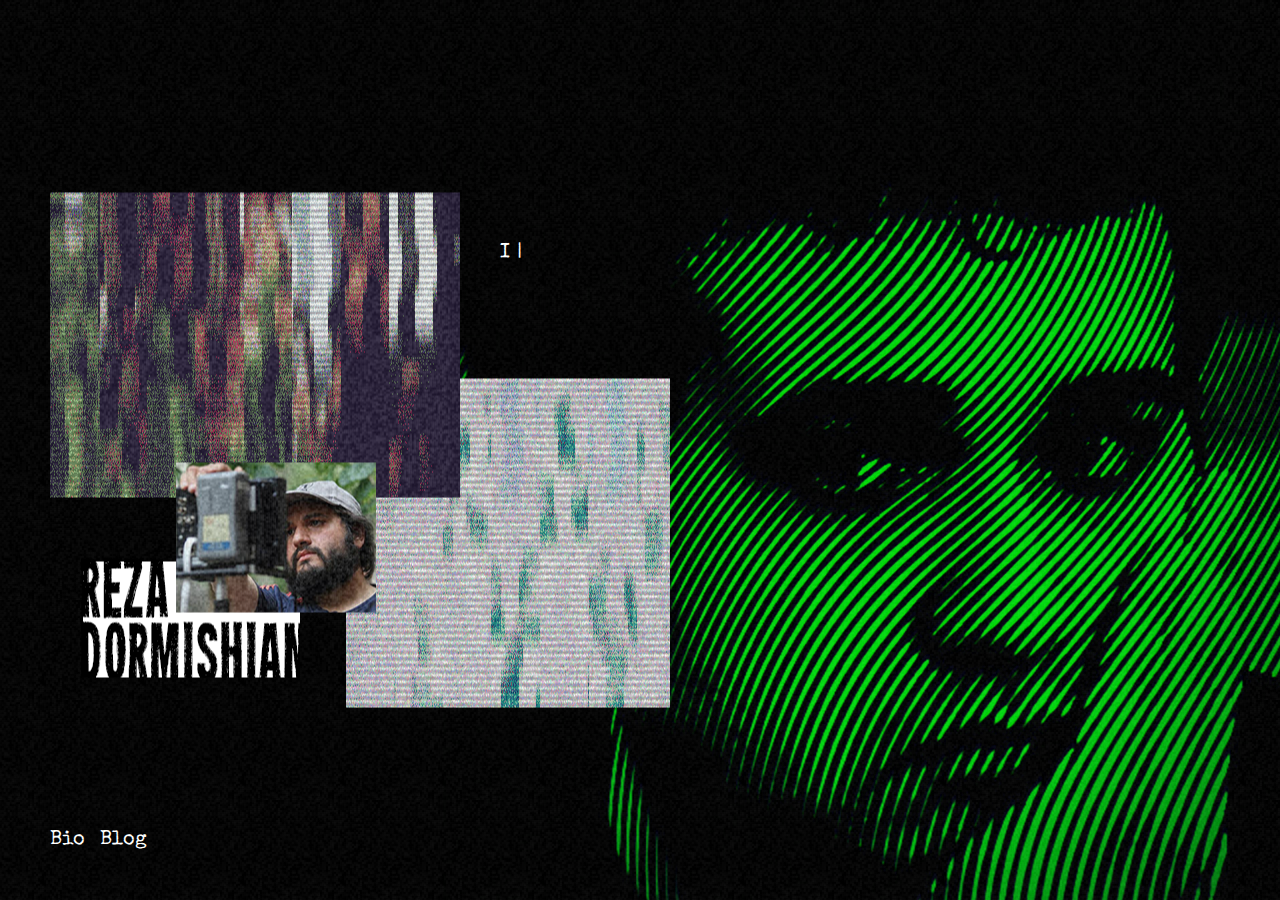
==== index.html @ 6f6e5cee "1" ====
<!DOCTYPE html>
<html lang="en">

	<head>
		<title></title>
		<link href="css/h-m-css.css" rel="stylesheet">
		<script src="scr/jquery.js"></script>
		<script src="scr/grained.js"></script>
		<link href="https://fonts.googleapis.com/css?family=Special+Elite&display=swap" rel="stylesheet"> 
		<meta charset="UTF-8">
		<meta http-equiv="X-UA-Compatible" content="ie=edge">
	</head>
	
	<body>
	
	<script>$(document).ready(function () {
    demos();
	var t = $('#main').position();
	$('#text').css('top',t.top+50);
});
function demos() {

    var options = {
        "animate": true,
        "patternWidth": 100,
        "patternHeight": 100,
        "grainOpacity": 0.1,
        "grainDensity": 1.99,
        "grainWidth": 2.39,
        "grainHeight": 2.49
    };
    grained("#img1", options);
	grained("#img2", options);
	grained("#img3", options);
var options = {
        "animate": true,
        "patternWidth": 100,
        "patternHeight": 100,
        "grainOpacity": 0.04,
        "grainDensity": 1.99,
        "grainWidth": 2.39,
        "grainHeight": 2.49
    };
  grained("#bg", options);

}
	</script>
		
		<div id="bg">
		<a href="rezadormishian.github.io" id="menu1">Bio</a>
		<a href="rezadormishian.github.io" id="menu2">Blog</a>
		<div id="text"></div>
			<div id="main">
				<div id="img2"></div>
				<div id="img1"></div>
				<div id="logo"></div>
				<div id="img3"></div>
				
			</div>
			</div>
			<script src='core.js'></script>
  <script type='text/javascript'>
    const typewriter = new Typewriter('#text', {
      loop: true,
    });

    typewriter.typeString('I am Reza Dormishian!')
      .pauseFor(2500)
      .deleteChars(16)
      .typeString('Director , Producer & Screenwriter.')
      .pauseFor(2500)
      .deleteChars(35)
      .typeString('not angry!')
      .pauseFor(2500)
      .start();
  </script>
	</body>
	
</html>
---- css/h-m-css.css ----
body,html{
	padding:0;
	margin:0;
	height:100%;
	font-family: 'DM Serif Display', serif;
	overflow:hidden;
}

#bg{
	
	width:100%;
	height:100%;
	background-image:url(../img/bg.jpg);
	background-size:cover;
	background-position:bottom right;
}
#main{
	position:relative;
	width:620px;
	height:515px;
	top: 50%;
	left:50px;
	transform: translateY(-50%);
	
}
#img1:hover{
	animation: shake 2s;
  animation-iteration-count: infinite; 
}
#img2:hover{
	animation: shake 2s;
  animation-iteration-count: infinite; 
}
@keyframes shake {
  0% { transform: translate(1px, 1px) rotate(0deg); }
  10% { transform: translate(-1px, -2px) rotate(-1deg); }
  20% { transform: translate(-3px, 0px) rotate(1deg); }
  30% { transform: translate(3px, 2px) rotate(0deg); }
  40% { transform: translate(1px, -1px) rotate(1deg); }
  50% { transform: translate(-1px, 2px) rotate(-1deg); }
  60% { transform: translate(-3px, 1px) rotate(0deg); }
  70% { transform: translate(3px, 1px) rotate(-1deg); }
  80% { transform: translate(-1px, -1px) rotate(1deg); }
  90% { transform: translate(1px, 2px) rotate(0deg); }
  100% { transform: translate(1px, -2px) rotate(-1deg); }
}
#img1{
	animation: shake 4s;
  animation-iteration-count: infinite; 
	position:absolute;
	width:410px;
	height:305px;
	background-image:url(../img/2.gif);
}
#text{
	position:absolute;
	left:500px;
	font-size:20px;
	color:white;
	font-family: 'Special Elite', cursive;

}
#img2{
	animation: shake 3s;
  animation-iteration-count: infinite;
	position:absolute !important;
	width:324px;
	height:329px;
	background-image:url(../img/3.gif);
	bottom:0;
	right:0;
}
#logo{
	position:absolute !important;
	width:220px;
	height:120px;
	background-image:url(../img/logo.png);
	bottom:30px;
	left:30px;
}
#img3{
	position:absolute !important;
	width:200px;
	height:150px;
	background-image:url(../img/img3.png);
	left:126px;
	bottom:95px;
}
#menu1{
	position: absolute;
	bottom:50px;
	color:white;
	left:50px;
	font-family: 'Special Elite', cursive;
	font-size:20px;
	text-decoration: none;
}
#menu2{
	position: absolute;
	bottom:50px;
	color:white;
	left:100px;
	font-family: 'Special Elite', cursive;
	font-size:20px;
	text-decoration: none;
}
.map{
	position:relative;
	height:100%;
	margin:auto;
	right:-20px;
	top: 50%;
	-webkit-transform: translateY(-50%);
	-ms-transform: translateY(-50%);
    transform: translateY(-50%);
	background-image:url(../img/h-m.png);
	background-size:cover;
	background-position:center;
}
#mycanvas{
	position:absolute;
	top:0;
	left:0;
	opacity:1;
}
.city {
  cursor: pointer;
  position: absolute;
  -webkit-transform: translateX(-50%) translateY(-50%);
  transform: translateX(-50%) translateY(-50%);
  width: 15px;
  height: 15px;
}

.day-t{
	position:absolute;
	height:80%;
	width:25%;
	top:10%;
	right:5%;
	background-color:white;
	box-shadow: 0 0 30px rgba(0, 0, 0, 0.6);
	overflow-y:scroll;
	display:none;
}
.info,.home{
	position:absolute;
	background-color:#40E0D0;
	font-size:20px;
	width:30pxpx;
	height:20px;
	padding:0px 10px 5px 10px;
	box-shadow: 0 0 30px rgba(0, 0, 0, 0.6);
	border-radius:20px;
	cursor: none;
	display:none;
}


.m-title{
	position:absolute;
	background-color:white;
	font-size:50px;
	width:auto;
	height:auto;
	bottom:80px;
	left:40px;
	padding:0px 10px 5px 10px;
	box-shadow: 0 0 30px rgba(0, 0, 0, 0.6);
	cursor: none;
}
.daycount{
	position:absolute;
	background-color:white;
	font-size:25px;
	width:auto;
	height:auto;
	bottom:30px;
	left:40px;
	padding:0px 10px 5px 10px;
	box-shadow: 0 0 30px rgba(0, 0, 0, 0.6);
}
.enquiry{
	position:absolute;
	background-color:white;
	font-size:25px;
	width:auto;
	height:auto;
	bottom:5%;
	left:5%;
}
.title{
	font-family: 'DM Serif Display', serif;
	text-align:center;
	font-size:30px;
	margin-top:10px;
	margin-bottom:10px;
}
.img{
	position:relative;
	width:80%;
	height:200px;
	background-color:black;
	margin-top:-20px;
	margin:auto;
	background-size:cover;
	background-position:center;
}
.txt{
	text-align:justify;
	margin:10%;
}
.day{
	cursor: pointer;
	color:white;
	font-family: 'DM Serif Display', serif;
	text-shadow: 0px 0px 5px black;
	font-size:14px;
	width: 9px;
	height: 9px;
	background-color: white;
	border-radius: 15px;
	box-shadow: 0 0 4px rgba(0, 0, 0, 0.9);
	display:none;
}
.day:before{
	position: relative;
	display: block;
	margin-left:-34px;
	margin-top:-7px;
}
.city-t{
	position:absolute;
	margin-top:-9px;
	margin-left:12px;
	color:white;
	font-family: 'DM Serif Display', serif;
	text-shadow: 0px 0px 5px black;
}
.i1{
	background-image:url(../img/1.jpg);
}
.i2{
	background-image:url(../img/2.jpg);
}
.i3{
	background-image:url(../img/3.jpg);
}
.i45{
	background-image:url(../img/45.jpg);
}
.i6{
	background-image:url(../img/6.jpg);
}
.i7{
	background-image:url(../img/7.jpg);
}
.i8{
	background-image:url(../img/8.jpg);
}
.Shiraz{
	left:40%;
	top:70%;
}
.Sh1{
	position:absolute;
	left:37%;
	top:67.8%;
}
.Sh1:before{
	content:"Day1";
}
.Sh2{
	position:absolute;
	left:37%;
	top:70.5%;
}
.Sh2:before{
	content:"Day2";
}
.Isfahan{
	left:37%;
	top:46%;
}

.Sh3{
	position:absolute;
	left:34%;
	top:43.8%;
}
.Sh3:before{
	content:"Day3";
}
.Sh45{
	position:absolute;
	left:34%;
	top:46.5%;
}
.Sh45:before{
	content:"Day4&5";
	margin-left:-53px;
}
.Kashan{
	left:34%;
	top:41%;
}
.Sh6{
	position:absolute;
	left:31%;
	top:40.3%;
}
.Sh6:before{
	content:"Day6";
}
.Tehran{
	left:34%;
	top:31%;
}
.Sh7{
	position:absolute;
	left:31%;
	top:28.8%;
}
.Sh7:before{
	content:"Day7";
}
.Sh8{
	position:absolute;
	left:31%;
	top:31.5%;
}
.Sh8:before{
	content:"Day8";
}
.city:before {
  content: '';
  position: relative;
  display: block;
  width: 300%;
  height: 300%;
  box-sizing: border-box;
  margin-left: -100%;
  margin-top: -100%;
  border-radius: 45px;
  background-color: #01a4e9;
  -webkit-animation: pulse-ring 1.25s cubic-bezier(0.215, 0.61, 0.355, 1) infinite;
  animation: pulse-ring 1.25s cubic-bezier(0.215, 0.61, 0.355, 1) infinite;
}
.city:after {
  content: '';
  position: absolute;
  left: 0;
  top: 0;
  display: block;
  width: 100%;
  height: 100%;
  background-color: white;
  border-radius: 15px;
  box-shadow: 0 0 8px rgba(0, 0, 0, 0.3);
  
}

.city-c {
  cursor: pointer;
  position: absolute;
  -webkit-transform: translateX(-50%) translateY(-50%);
          transform: translateX(-50%) translateY(-50%);
  width: 15px;
  height: 15px;
}
.city-c:before {
  content: '';
  position: relative;
  display: block;
  width: 300%;
  height: 300%;
  box-sizing: border-box;
  margin-left: -100%;
  margin-top: -100%;
  border-radius: 45px;
  background-color: #e74c3c;
  -webkit-animation: pulse-ring 1.25s cubic-bezier(0.215, 0.61, 0.355, 1) infinite;
  animation: pulse-ring 1.25s cubic-bezier(0.215, 0.61, 0.355, 1) infinite;
}
.city-c:after {
  content: '';
  position: absolute;
  left: 0;
  top: 0;
  display: block;
  width: 100%;
  height: 100%;
  background-color: white;
  border-radius: 15px;
  box-shadow: 0 0 8px rgba(0, 0, 0, 0.3);
  -webkit-animation: pulse-dot 1.25s cubic-bezier(0.455, 0.03, 0.515, 0.955) -0.4s infinite;
  animation: pulse-dot 1.25s cubic-bezier(0.455, 0.03, 0.515, 0.955) -0.4s infinite;
}

@-webkit-keyframes pulse-ring {
  0% {
    -webkit-transform: scale(0.33);
    transform: scale(0.33);
  }
  80%, 100% {
    opacity: 0;
  }
}

@keyframes pulse-ring {
  0% {
    -webkit-transform: scale(0.33);
    transform: scale(0.33);
  }
  80%, 100% {
    opacity: 0;
  }
}
@-webkit-keyframes pulse-dot {
  0% {
    -webkit-transform: scale(0.8);
    transform: scale(0.8);
  }
  50% {
    -webkit-transform: scale(1);
            transform: scale(1);
  }
  100% {
    -webkit-transform: scale(0.8);
            transform: scale(0.8);
  }
}
@keyframes pulse-dot {
  0% {
    -webkit-transform: scale(0.8);
            transform: scale(0.8);
  }
  50% {
    -webkit-transform: scale(1);
            transform: scale(1);
  }
  100% {
    -webkit-transform: scale(0.8);
            transform: scale(0.8);
  }
}
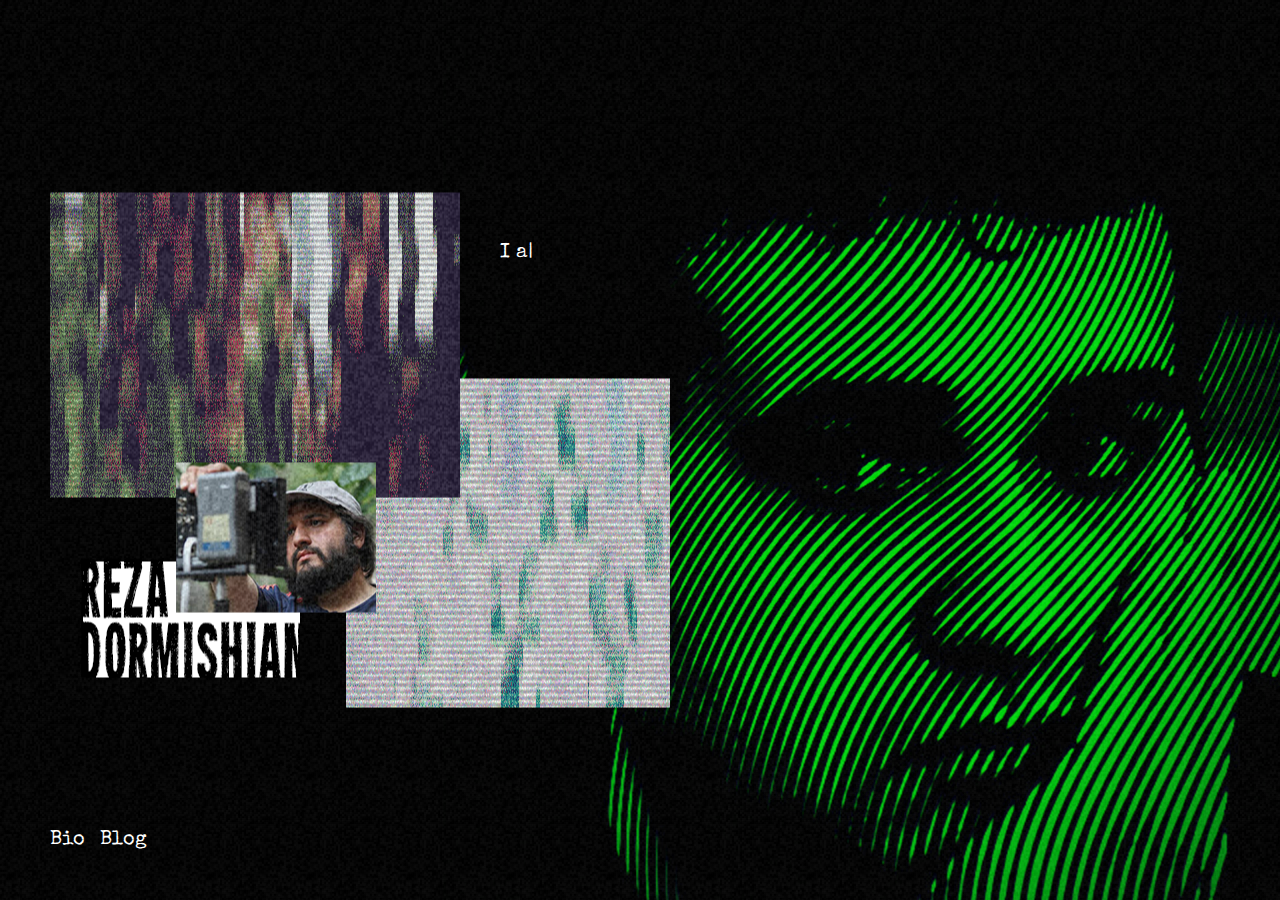
==== commit b40e2bd4: "2" ====
--- a/index.html
+++ b/index.html
@@ -9,6 +9,7 @@
 		<link href="https://fonts.googleapis.com/css?family=Special+Elite&display=swap" rel="stylesheet"> 
 		<meta charset="UTF-8">
 		<meta http-equiv="X-UA-Compatible" content="ie=edge">
+		<title>RezaDormishian</title>
 	</head>
 	
 	<body>
@@ -47,8 +48,8 @@
 	</script>
 		
 		<div id="bg">
-		<a href="rezadormishian.github.io" id="menu1">Bio</a>
-		<a href="rezadormishian.github.io" id="menu2">Blog</a>
+		<a href="https://rezadormishian.github.io/" id="menu1">Bio</a>
+		<a href="https://rezadormishian.github.io/" id="menu2">Blog</a>
 		<div id="text"></div>
 			<div id="main">
 				<div id="img2"></div>
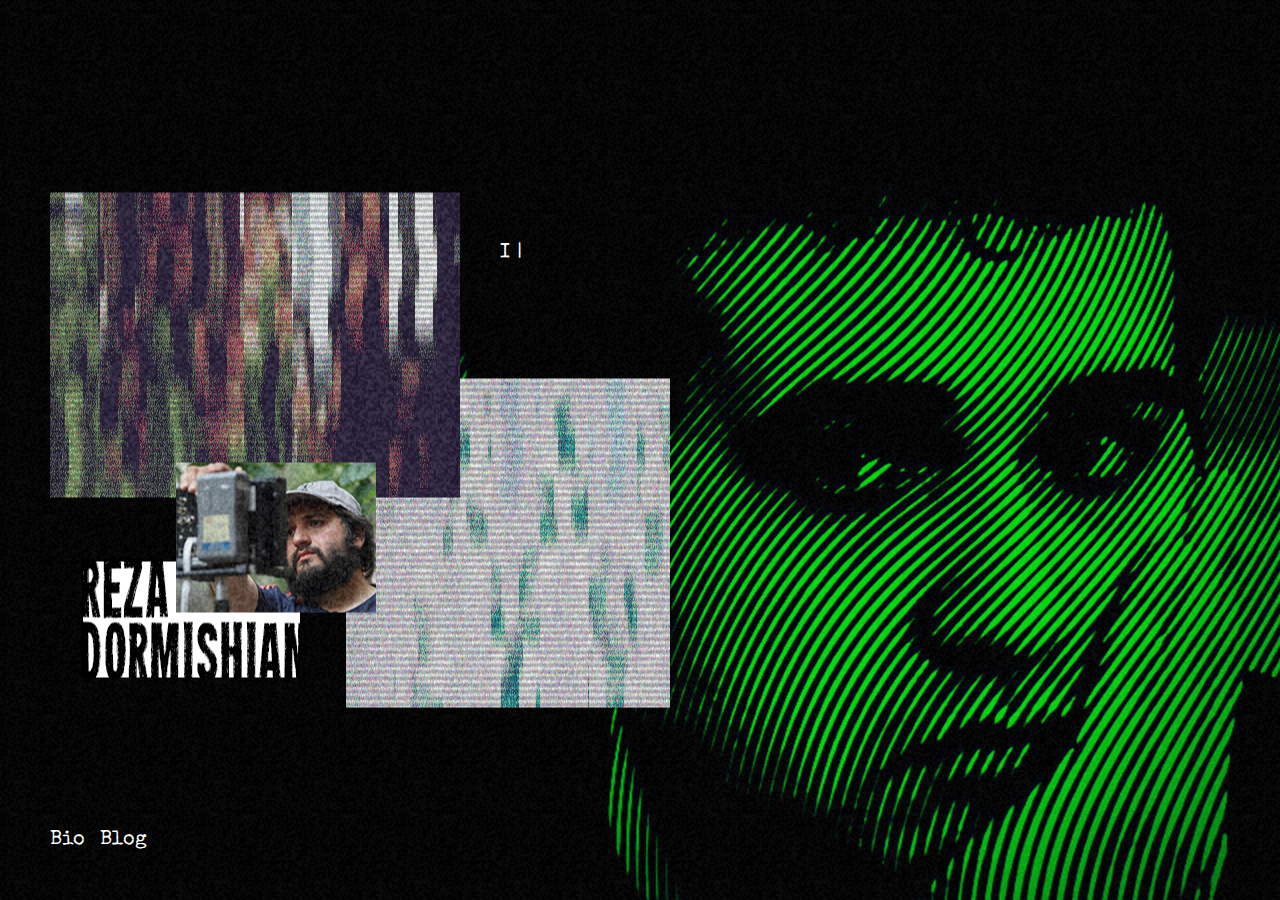
==== commit 2c9cac15: "Update index.html" ====
--- a/index.html
+++ b/index.html
@@ -2,7 +2,14 @@
 <html lang="en">
 
 	<head>
-		<title></title>
+	<script async src="https://www.googletagmanager.com/gtag/js?id=UA-147749381-1"></script>
+<script>
+  window.dataLayer = window.dataLayer || [];
+  function gtag(){dataLayer.push(arguments);}
+  gtag('js', new Date());
+
+  gtag('config', 'UA-147749381-1');
+</script>
 		<link href="css/h-m-css.css" rel="stylesheet">
 		<script src="scr/jquery.js"></script>
 		<script src="scr/grained.js"></script>
@@ -13,7 +20,8 @@
 	</head>
 	
 	<body>
-	
+
+
 	<script>$(document).ready(function () {
     demos();
 	var t = $('#main').position();
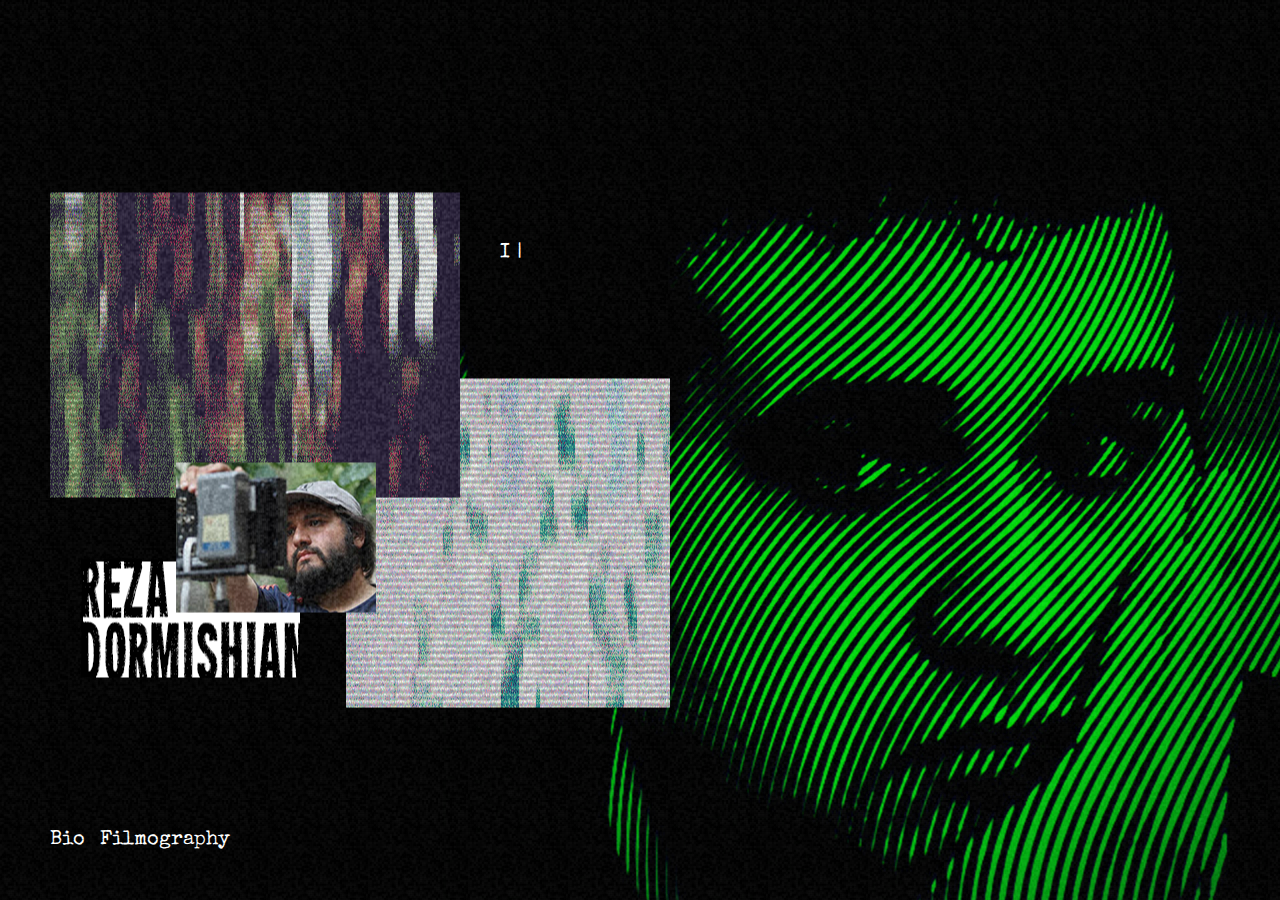
==== commit dc037fba: "whole" ====
--- a/index.html
+++ b/index.html
@@ -57,7 +57,7 @@
 		
 		<div id="bg">
 		<a href="https://rezadormishian.github.io/" id="menu1">Bio</a>
-		<a href="https://rezadormishian.github.io/" id="menu2">Blog</a>
+		<a href="movies.html" id="menu2">Filmography</a>
 		<div id="text"></div>
 			<div id="main">
 				<div id="img2"></div>
